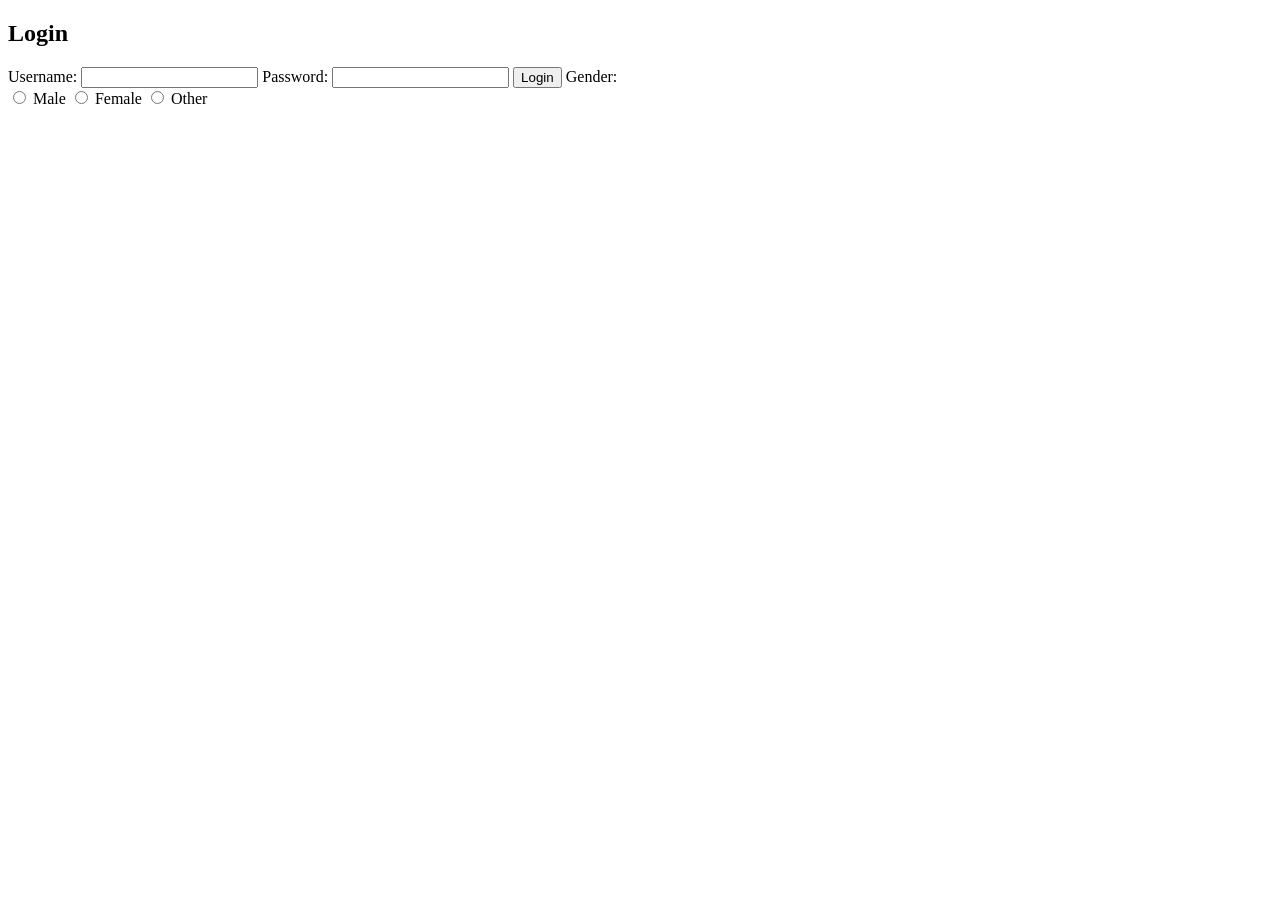
==== login.html @ ad12900f "i just added a new html for login" ====
<!DOCTYPE html>
<html lang="en">
<head>
    <meta charset="UTF-8">
    <meta name="viewport" content="width=device-width, initial-scale=1.0">
    <title>Document</title>
</head>
<body>
    <div class="login-container">
        <h2>Login</h2>
        <form action="login.php" method="POST">
            <label for="username">Username:</label>
            <input type="text" id="username" name="username" required>

            <label for="password">Password:</label>
            <input type="password" id="password" name="password" required>

            <button type="submit">Login</button>
            <label for="gender">Gender:</label>
            <div>
                <input type="radio" id="male" name="gender" value="male">
                <label for="male">Male</label>
                <input type="radio" id="female" name="gender" value="female">
                <label for="female">Female</label>
                <input type="radio" id="other" name="gender" value="other">
                <label for="other">Other</label>
            </div>
        </form>
    </div>
</body>
</html>
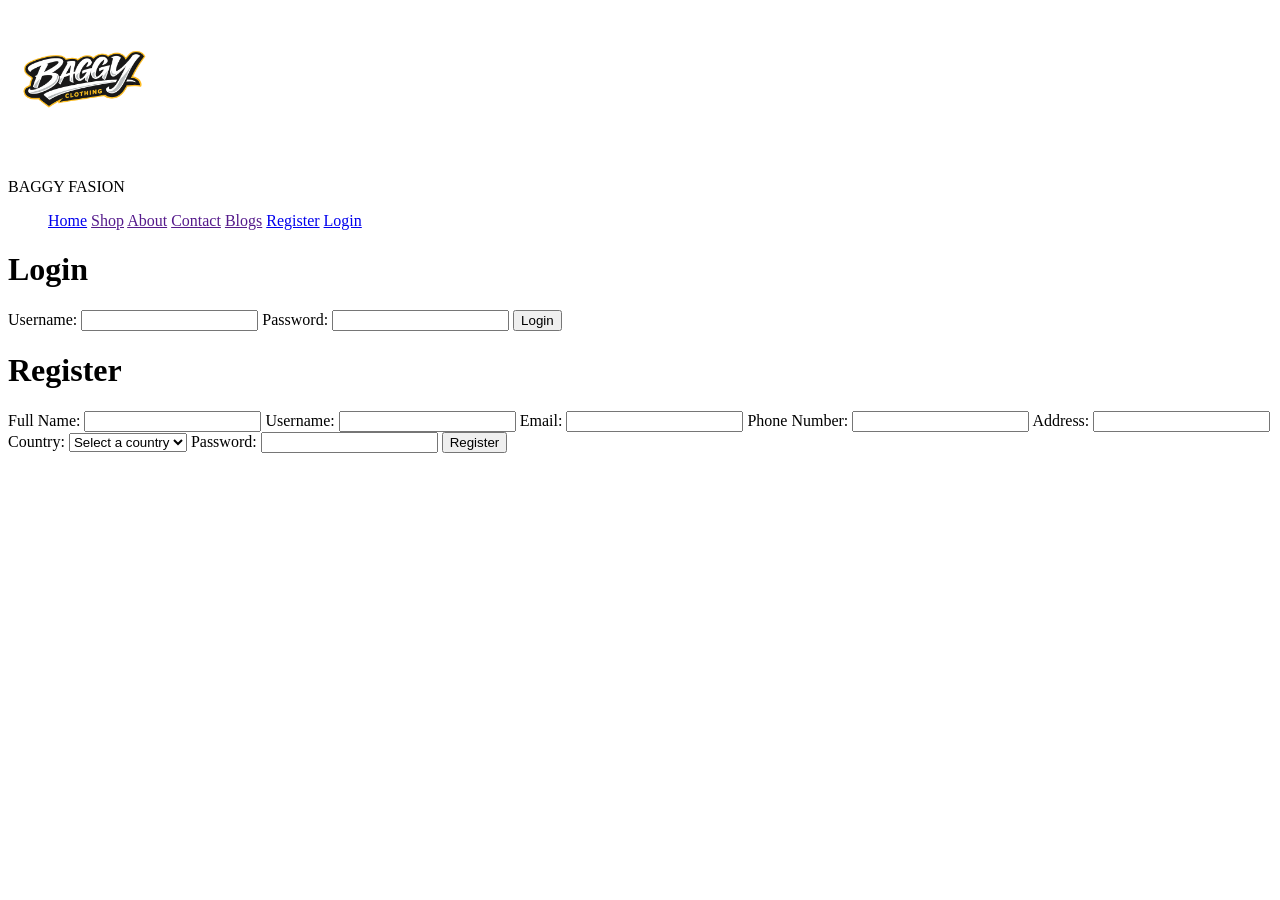
==== commit a3b6e24b: "i added more anchor to the login html" ====
--- a/login.html
+++ b/login.html
@@ -6,26 +6,57 @@
     <title>Document</title>
 </head>
 <body>
-    <div class="login-container">
-        <h2>Login</h2>
-        <form action="login.php" method="POST">
-            <label for="username">Username:</label>
-            <input type="text" id="username" name="username" required>
+    <header>
+      <div class="Logo"><img src="logo.png" width="150" alt="Logo">
+        <p>BAGGY FASION</p>
+        <div class="navbars">
+            <ul>
+                <a href="index.html">Home</a>
+                <a href="">Shop</a>
+                <a href="">About</a>
+                <a href="">Contact</a>
+                <a href="">Blogs</a>
+                <a href="login.html">Register</a>
+                <a href="login.html">Login</a>
+            </ul>
+        </div>
+      </div>
+      <form action="login.html" method="post">
+        <h1>Login</h1>
+        <label for="username">Username:</label>
+        <input type="text" id="username" name="username" required>
+        <label for="password">Password:</label>
+        <input type="password" id="password" name="password" required>
+        <button type="submit">Login</button>
+      </form>
 
-            <label for="password">Password:</label>
-            <input type="password" id="password" name="password" required>
-
-            <button type="submit">Login</button>
-            <label for="gender">Gender:</label>
-            <div>
-                <input type="radio" id="male" name="gender" value="male">
-                <label for="male">Male</label>
-                <input type="radio" id="female" name="gender" value="female">
-                <label for="female">Female</label>
-                <input type="radio" id="other" name="gender" value="other">
-                <label for="other">Other</label>
-            </div>
-        </form>
-    </div>
+      <form action="register.html" method="post">
+        <h1>Register</h1>
+        <label for="full-name">Full Name:</label>
+        <input type="text" id="full-name" name="full-name" required>
+        <label for="new-username">Username:</label>
+        <input type="text" id="new-username" name="new-username" required>
+        <label for="email">Email:</label>
+        <input type="email" id="email" name="email" required>
+        <label for="phone">Phone Number:</label>
+        <input type="tel" id="phone" name="phone" required>
+        <label for="address">Address:</label>
+        <input type="text" id="address" name="address" required>
+        <label for="country">Country:</label>
+        <select id="country" name="country" required>
+            <option value="">Select a country</option>
+            <option value="usa">United States</option>
+            <option value="canada">Canada</option>
+            <option value="uk">United Kingdom</option>
+            <option value="australia">Australia</option>
+            <option value="nigeria">Nigeria</option>
+            <option value="germany">Germany</option>
+        </select>
+        <label for="new-password">Password:</label>
+        <input type="password" id="new-password" name="new-password" required>
+        <button type="submit">Register</button>
+    </form>
+  </header>
+</html>
 </body>
 </html>
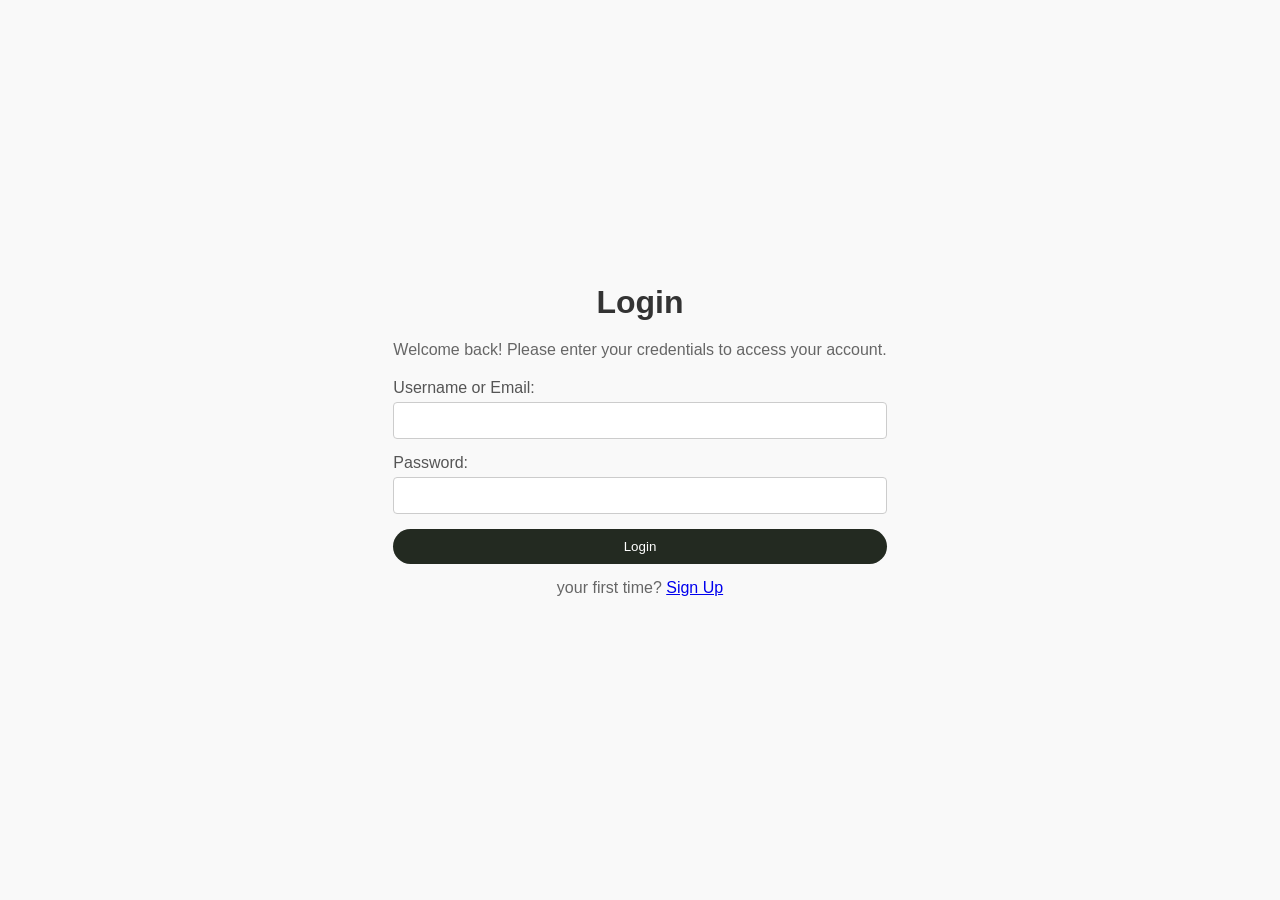
==== commit 98189d9f: "i just added some html and css" ====
--- a/login.html
+++ b/login.html
@@ -4,59 +4,27 @@
     <meta charset="UTF-8">
     <meta name="viewport" content="width=device-width, initial-scale=1.0">
     <title>Document</title>
+    <link rel="stylesheet" href="login.css">
 </head>
 <body>
-    <header>
-      <div class="Logo"><img src="logo.png" width="150" alt="Logo">
-        <p>BAGGY FASION</p>
-        <div class="navbars">
-            <ul>
-                <a href="index.html">Home</a>
-                <a href="">Shop</a>
-                <a href="">About</a>
-                <a href="">Contact</a>
-                <a href="">Blogs</a>
-                <a href="login.html">Register</a>
-                <a href="login.html">Login</a>
-            </ul>
-        </div>
+
+
+    <div class="login">
+      <div class="login-content">
+          <h1>Login</h1>
+          <p>Welcome back! Please enter your credentials to access your account.</p>
+        <form action="login.html" method="post">
+          <label for="username">Username or Email:</label>
+          <input type="text" id="username or email" name="username or email" required>
+          <label for="password">Password:</label>
+          <input type="password" id="password" name="password" required>
+          <button type="submit">Login</button>
+       </form>
+        <p>your first time? <a href="signup.html">Sign Up</a></p>
       </div>
-      <form action="login.html" method="post">
-        <h1>Login</h1>
-        <label for="username">Username:</label>
-        <input type="text" id="username" name="username" required>
-        <label for="password">Password:</label>
-        <input type="password" id="password" name="password" required>
-        <button type="submit">Login</button>
-      </form>
+  </div>
 
-      <form action="register.html" method="post">
-        <h1>Register</h1>
-        <label for="full-name">Full Name:</label>
-        <input type="text" id="full-name" name="full-name" required>
-        <label for="new-username">Username:</label>
-        <input type="text" id="new-username" name="new-username" required>
-        <label for="email">Email:</label>
-        <input type="email" id="email" name="email" required>
-        <label for="phone">Phone Number:</label>
-        <input type="tel" id="phone" name="phone" required>
-        <label for="address">Address:</label>
-        <input type="text" id="address" name="address" required>
-        <label for="country">Country:</label>
-        <select id="country" name="country" required>
-            <option value="">Select a country</option>
-            <option value="usa">United States</option>
-            <option value="canada">Canada</option>
-            <option value="uk">United Kingdom</option>
-            <option value="australia">Australia</option>
-            <option value="nigeria">Nigeria</option>
-            <option value="germany">Germany</option>
-        </select>
-        <label for="new-password">Password:</label>
-        <input type="password" id="new-password" name="new-password" required>
-        <button type="submit">Register</button>
-    </form>
-  </header>
-</html>
+
+    
 </body>
 </html>
--- a/login.css
+++ b/login.css
@@ -0,0 +1,62 @@
+*{
+    margin: 0;
+    padding: 0;
+}
+
+body{
+    font-family: Arial, sans-serif;
+    background-color: #f9f9f9;
+}
+
+div.login{
+    display: flex;
+    justify-content: center;
+    align-items: center;
+    height: 100vh;
+}
+dialog.login-content{
+    background-color: #fff;
+    padding: 40px;
+    border-radius: 8px;
+    box-shadow: 0 4px 6px rgba(0, 0, 0, 0.1);
+    width: 300px;
+}
+div.login-content h1{
+    text-align: center;
+    margin-bottom: 20px;
+    color: #333;
+}
+
+div.login-content p{
+    text-align: center;
+    margin-bottom: 20px;
+    color: #666;
+}
+form{
+    display: flex;
+    flex-direction: column;
+}
+form label{
+    margin-bottom: 5px;
+    color: #555;
+}
+form input{
+    padding: 10px;
+    margin-bottom: 15px;
+    border: 1px solid #ccc;
+    border-radius: 4px;
+}
+form button{
+    padding: 10px;
+    background-color: #232a21;
+    color: #fff;
+    border: none;
+    border-radius: 23px;
+    cursor: pointer;
+}
+
+p{
+    text-align: center;
+    margin-top: 15px;
+    color: #666;
+}
